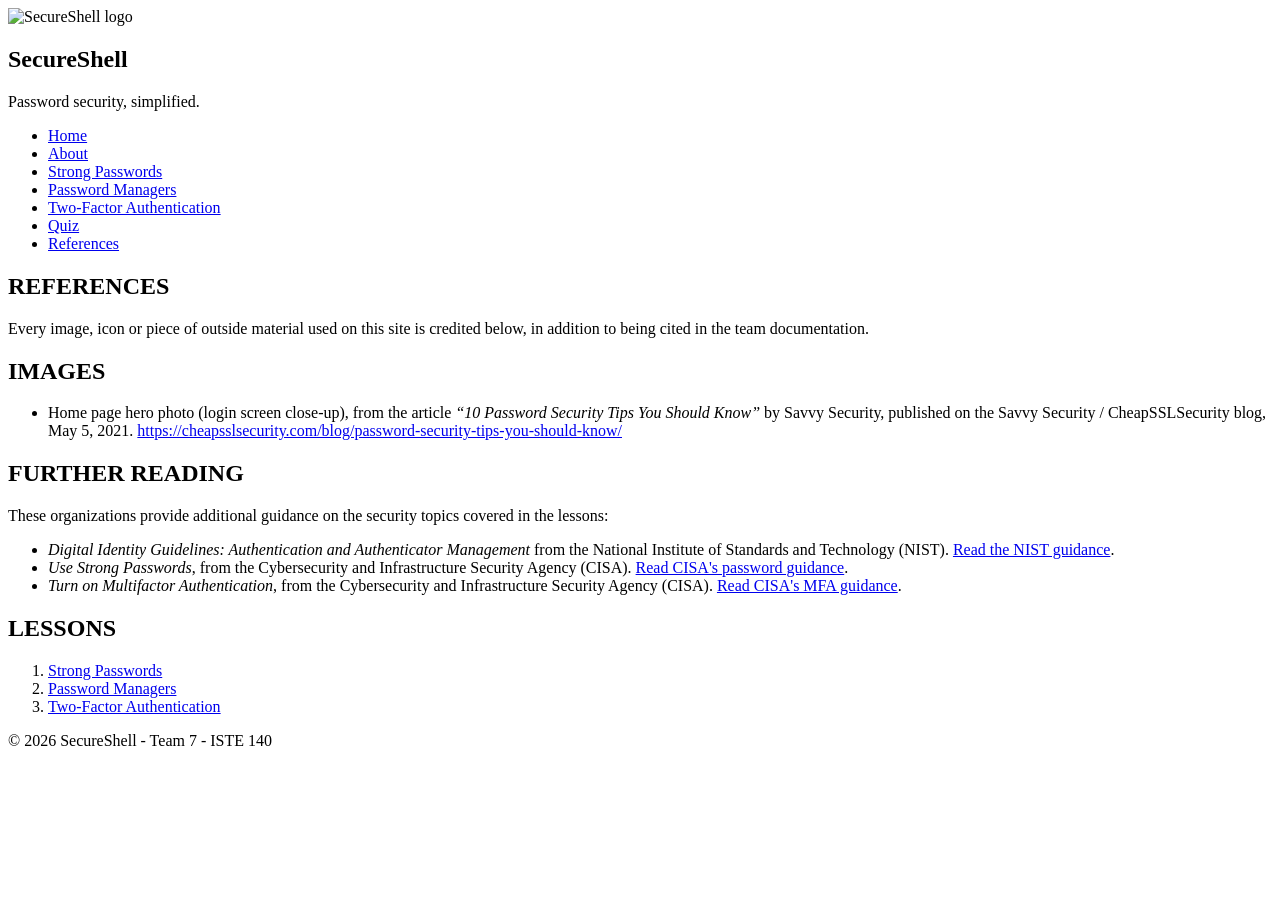
==== references.html @ bae0bc30 "content changed" ====
<!DOCTYPE html>
<html lang="en">
<head>
  <meta charset="utf-8">
  <meta name="viewport" content="width=device-width">
  <meta name="description" content="Sources and images credited by the SecureShell password security tutorial.">
  <meta name="keywords" content="password security, references, credits, SecureShell">
  <meta name="author" content="SecureShell Team">
  <title>References | SecureShell</title>
  <link rel="stylesheet" href="assets/css/style.css">
</head>
<body>

<header id="site_header">
  <img src="assets/media/logo.svg" alt="SecureShell logo">
  <h2 class="site_name">SecureShell</h2>
  <p class="tagline">Password security, simplified.</p>
</header>

<nav id="main_nav">
  <ul>
    <li><a href="index.html">Home</a></li>
    <li><a href="about.html">About</a></li>
    <li><a href="lesson_trisha.html">Strong Passwords</a></li>
    <li><a href="lesson_deekshita.html">Password Managers</a></li>
    <li><a href="lesson_catherine.html">Two-Factor Authentication</a></li>
    <li><a href="quiz.html">Quiz</a></li>
    <li><a href="references.html">References</a></li>
  </ul>
</nav>

<main>

  <section id="content">
    <h1>REFERENCES</h1>
    <p>
      Every image, icon or piece of outside material used on this site is
      credited below, in addition to being cited in the team documentation.
    </p>

    <h2>IMAGES</h2>
    <ul>
      <li>
        Home page hero photo (login screen close-up), from the article
        <cite>&ldquo;10 Password Security Tips You Should Know&rdquo;</cite>
        by Savvy Security, published on the Savvy Security / CheapSSLSecurity
        blog, May 5, 2021.
        <a href="https://cheapsslsecurity.com/blog/password-security-tips-you-should-know/">https://cheapsslsecurity.com/blog/password-security-tips-you-should-know/</a>
      </li>
    </ul>

    <h2>FURTHER READING</h2>
    <p>These organizations provide additional guidance on the security topics covered in the lessons:</p>
    <ul>
      <li>
        <cite>Digital Identity Guidelines: Authentication and Authenticator Management</cite>
        from the National Institute of Standards and Technology (NIST).
        <a href="https://pages.nist.gov/800-63-4/sp800-63b.html">Read the NIST guidance</a>.
      </li>
      <li>
        <cite>Use Strong Passwords</cite>, from the Cybersecurity and Infrastructure Security Agency (CISA).
        <a href="https://www.cisa.gov/secure-our-world/use-strong-passwords">Read CISA's password guidance</a>.
      </li>
      <li>
        <cite>Turn on Multifactor Authentication</cite>, from the Cybersecurity and Infrastructure Security Agency (CISA).
        <a href="https://www.cisa.gov/secure-our-world/turn-mfa">Read CISA's MFA guidance</a>.
      </li>
    </ul>

  </section>

  <aside id="sidebar">
    <h2>LESSONS</h2>
    <ol>
      <li><a href="lesson_trisha.html">Strong Passwords</a></li>
      <li><a href="lesson_deekshita.html">Password Managers</a></li>
      <li><a href="lesson_catherine.html">Two-Factor Authentication</a></li>
    </ol>
  </aside>

</main>

<footer id="foot">
  <p>&copy; 2026 SecureShell - Team 7 - ISTE 140</p>
</footer>

</body>
</html>
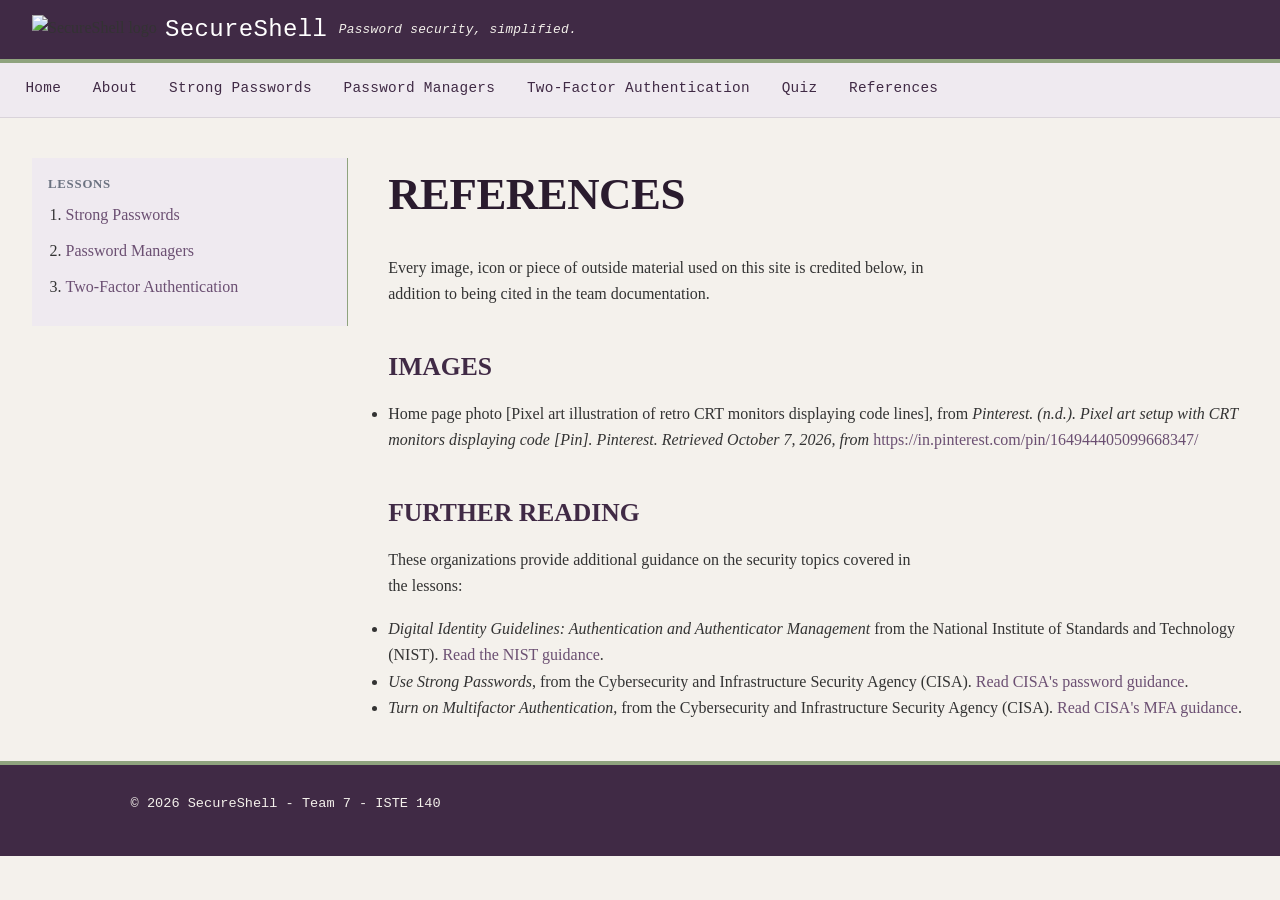
==== commit f18d0936: "Update references.html" ====
--- a/references.html
+++ b/references.html
@@ -39,13 +39,11 @@
     </p>
 
     <h2>IMAGES</h2>
-    <ul>
+     <ul>
       <li>
-        Home page hero photo (login screen close-up), from the article
-        <cite>&ldquo;10 Password Security Tips You Should Know&rdquo;</cite>
-        by Savvy Security, published on the Savvy Security / CheapSSLSecurity
-        blog, May 5, 2021.
-        <a href="https://cheapsslsecurity.com/blog/password-security-tips-you-should-know/">https://cheapsslsecurity.com/blog/password-security-tips-you-should-know/</a>
+        Home page photo [Pixel art illustration of retro CRT monitors displaying code lines], from
+        <cite>Pinterest. (n.d.). Pixel art setup with CRT monitors displaying code [Pin]. Pinterest. Retrieved October 7, 2026, from </cite>
+        <a href="Pinterest">https://in.pinterest.com/pin/164944405099668347/</a>
       </li>
     </ul>
 
--- a/assets/css/style.css
+++ b/assets/css/style.css
@@ -0,0 +1,227 @@
+/* SecureShell stylesheet */
+
+/* Reset */
+* {
+  margin: 0;
+  padding: 0;
+  box-sizing: border-box;
+}
+
+/* Colors */
+
+/* Base typography */
+body {
+  font-family: "Times New Roman", Times, serif;
+  font-size: 16px;
+  color: #333333;
+  line-height: 1.65;
+  background-color: #F4F1EC;
+}
+
+h1, h2, h3 {
+  font-family: "Times New Roman", Times, serif;
+  color: #402A45;
+  font-weight: bold;
+  margin-bottom: 0.5em;
+}
+
+h1 {
+  font-size: 2.8em;
+  letter-spacing: -0.01em;
+  color: #2A1B2E;
+}
+
+h2 {
+  font-size: 1.6em;
+  margin-top: 1.5em;
+}
+
+h3 {
+  font-size: 1.25em;
+  letter-spacing: 0.04em;
+  color: #6E8560;
+}
+
+p {
+  margin-bottom: 1em;
+  max-width: 34rem;
+}
+
+/* Links */
+a {
+  color: #6B4F72;
+  text-decoration: none;
+  border-bottom: 1px solid transparent;
+}
+
+a:hover {
+  border-bottom-color: #6E8560;
+}
+
+a:visited {
+  color: #402A45;
+}
+
+/* ===================== Header ===================== */
+#site_header {
+  background-color: #402A45;
+  border-bottom: 4px solid #8FA37E;
+  padding: 0.6em 2em;
+  display: flex;
+  align-items: center;
+  flex-wrap: wrap;
+}
+
+#site_header .site_name {
+  font-family: "Courier New", Courier, monospace;
+  color: #ffffff;
+  font-size: 1.5em;
+  font-weight: normal;
+  letter-spacing: 0.015em;
+  margin: 0;
+}
+
+#site_header .tagline {
+  font-family: "Courier New", Courier, monospace;
+  font-style: italic;
+  font-size: 0.8em;
+  color: #F4F1EC;
+  margin: 0 0 0 0.9em;
+  letter-spacing: 0.02em;
+}
+
+#site_header img {
+  height: 28px;
+  vertical-align: middle;
+  margin-right: 0.5em;
+  align-self: center;
+}
+
+/* Navigation */
+#main_nav {
+  background-color: #EFEAF0;
+  border-bottom: 1px solid #D9D3DA;
+  overflow: hidden;
+}
+
+#main_nav ul {
+  list-style: none;
+  padding-left: 0.6em;
+}
+
+#main_nav a {
+  font-family: "Courier New", Courier, monospace;
+  display: block;
+  padding: 1em 1.1em;
+  color: #402A45;
+  font-size: 0.9em;
+  letter-spacing: 0.02em;
+  border-bottom: 2px solid transparent;
+  white-space: nowrap;
+}
+
+#main_nav li {
+  float: left;
+}
+
+#main_nav a:hover {
+  color: #6E8560;
+  border-bottom-color: #6E8560;
+}
+
+/* Layout */
+main {
+  overflow: hidden;
+  padding: 2.5em 2em;
+}
+
+#sidebar {
+  float: left;
+  width: 26%;
+  padding: 1em 1.5em 1em 1em;
+  border-right: 1px solid #8FA37E;
+  background-color: #EFEAF0;
+}
+
+#content {
+  float: right;
+  width: 74%;
+  padding-left: 2.5em;
+}
+
+#sidebar h2 {
+  font-size: 0.8em;
+  letter-spacing: 0.06em;
+  color: #6b7280;
+  margin-top: 0;
+}
+
+#sidebar ol,
+#sidebar ul {
+  margin-left: 1.1em;
+}
+
+#sidebar li {
+  margin-bottom: 0.6em;
+}
+
+/* About page table */
+table {
+  width: 100%;
+  border-collapse: collapse;
+  margin: 1em 0 2em;
+}
+
+th, td {
+  padding: 0.75em 0.5em;
+  text-align: left;
+  border-bottom: 1px solid #D9D3DA;
+}
+
+th {
+  color: #402A45;
+  border-bottom: 2px solid #6E8560;
+}
+
+/* Home page hero image */
+.hero_image {
+  max-width: 420px;
+  width: 100%;
+  height: auto;
+  margin-bottom: 0.5em;
+}
+
+.team_figure {
+  max-width: 34rem;
+  text-align: center;
+}
+
+figcaption {
+  font-size: 0.85em;
+  color: #6b7280;
+}
+
+/* Callouts */
+.callout {
+  background-color: #EFEAF0;
+  border-left: 2px solid #6E8560;
+  padding: 1em 1.3em;
+  margin: 1em 0 1.5em;
+  max-width: 34rem;
+}
+
+.answer_key span {
+  margin-right: 1.8em;
+}
+
+/* Footer */
+#foot {
+  font-family: "Courier New", Courier, monospace;
+  clear: both;
+  background-color: #402A45;
+  color: #F4F1EC;
+  text-align: center;
+  font-size: 0.85em;
+  padding: 2em 1em;
+  border-top: 4px solid #8FA37E;
+}
